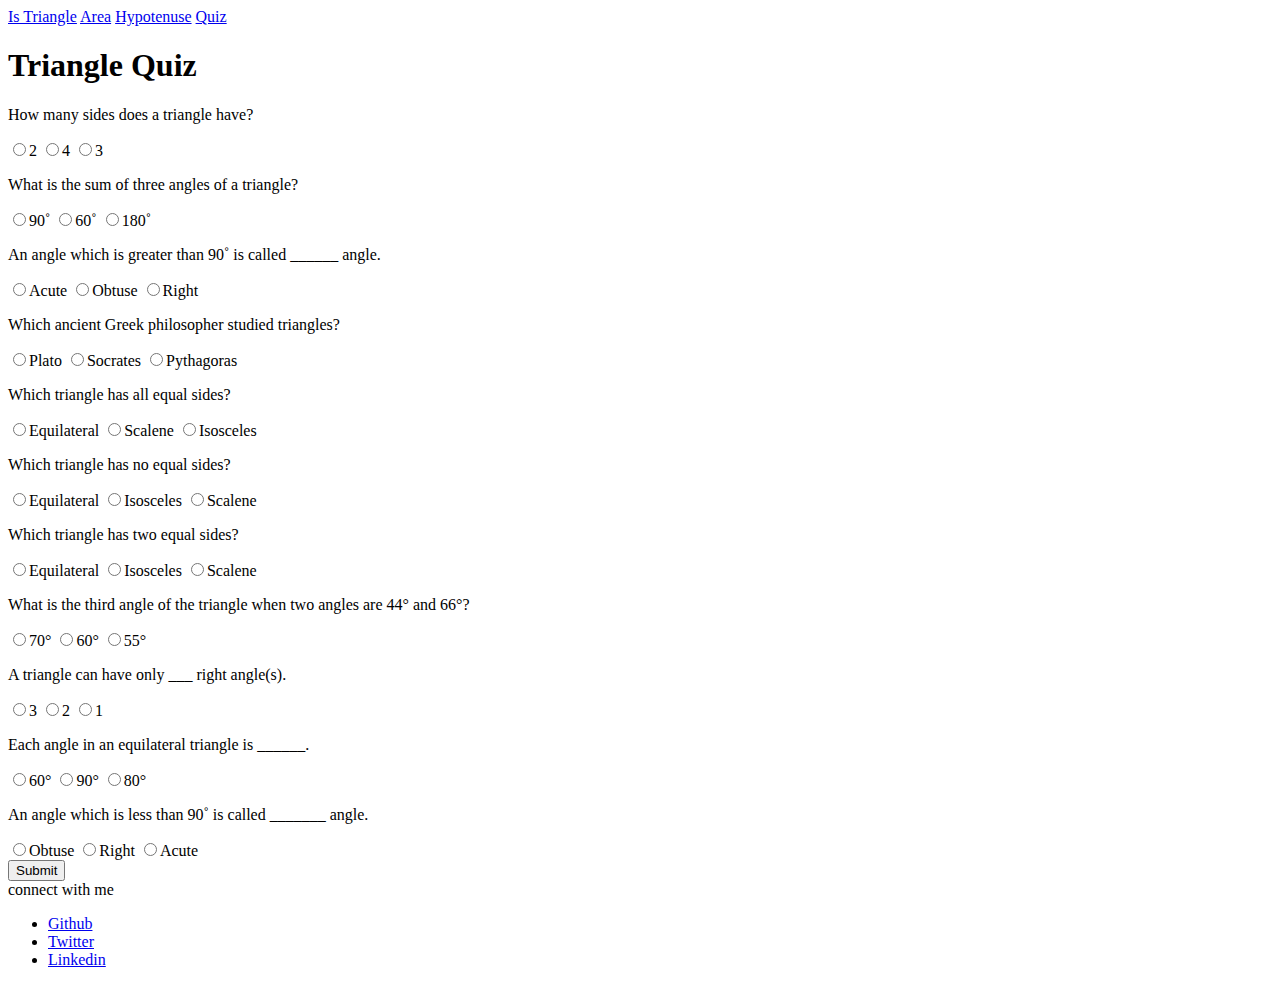
==== quiz.html @ cc96b78b "Add quiz.html" ====
<!DOCTYPE html>
<html lang="en">
<head>
    <meta charset="UTF-8">
    <meta http-equiv="X-UA-Compatible" content="IE=edge">
    <meta name="viewport" content="width=device-width, initial-scale=1.0">
    <title>Triangle Quiz</title>
    <link rel="stylesheet" href="styles.css">
</head>
<body>
    <nav>
        <a href="index.html">Is Triangle</a>
        <a href="area.html">Area</a>
        <a href="hypotenuse.html">Hypotenuse</a>
        <a class = link-active href="quiz.html">Quiz</a>
    </nav>

    <div class="quiz-content">

        <h1>Triangle Quiz</h1>
        <form class="form-quiz">
            <div class="question-container">
                <p>How many sides does a triangle have?</p>
                <label><input class="quiz-input" type="radio" name="question1" value="Acute">2</label>
                <label><input class="quiz-input" type="radio" name="question1" value="Obtuse">4</label>
                <label><input class="quiz-input" type="radio" name="question1" value="Right">3</label>
            </div>

            <div class="question-container">
                <p>What is the sum of three angles of a triangle?</p>
                <label><input class="quiz-input" type="radio" name="question2" value="90˚">90˚</label>
                <label><input class="quiz-input" type="radio" name="question2" value="60˚">60˚</label>
                <label><input class="quiz-input" type="radio" name="question2" value="180˚">180˚</label>
            </div>
            <div class="question-container">
                <p>An angle which is greater than 90˚ is called ______ angle.</p>
                <label><input class="quiz-input" type="radio" name="question1" value="Acute">Acute</label>
                <label><input class="quiz-input" type="radio" name="question1" value="Obtuse">Obtuse</label>
                <label><input class="quiz-input" type="radio" name="question1" value="Right">Right</label>
            </div>

            <div class="question-container">
                <p>Which ancient Greek philosopher studied triangles?</p>
                <label><input class="quiz-input" type="radio" name="question3" value="Acute">Plato</label>
                <label><input class="quiz-input" type="radio" name="question3" value="Right angled">Socrates</label>
                <label><input class="quiz-input" type="radio" name="question3" value="Obtuse">Pythagoras</label>
            </div>

            <div class="question-container">
                <p>Which triangle has all equal sides?</p>
                <label><input class="quiz-input" type="radio" name="question4" value="Equilateral">Equilateral</label>
                <label><input class="quiz-input" type="radio" name="question4" value="Scalene">Scalene</label>
                <label><input class="quiz-input" type="radio" name="question4" value="Isosceles">Isosceles</label>
            </div>

            <div class="question-container">
                <p>Which triangle has no equal sides?</p>
                <label><input class="quiz-input" type="radio" name="question5" value="Equilateral">Equilateral</label>
                <label><input class="quiz-input" type="radio" name="question5" value="Isosceles">Isosceles</label>
                <label><input class="quiz-input" type="radio" name="question5" value="Scalene">Scalene</label>
            </div>

            <div class="question-container">
                <p>Which triangle has two equal sides?</p>
                <label><input class="quiz-input" type="radio" name="question6" value="Equilateral">Equilateral</label>
                <label><input class="quiz-input" type="radio" name="question6" value="Isosceles">Isosceles</label>
                <label><input class="quiz-input" type="radio" name="question6" value="Scalene">Scalene</label>
            </div>

            <div class="question-container">
                <p>What is the third angle of the triangle when two angles are 44° and 66°?</p>
                <label><input class="quiz-input" type="radio" name="question7" value="70°">70°</label>
                <label><input class="quiz-input" type="radio" name="question7" value="60°">60°</label>
                <label><input class="quiz-input" type="radio" name="question7" value="55°">55°</label>
            </div>

            <div class="question-container">
                <p>A triangle can have only ___ right angle(s).</p>
                <label><input class="quiz-input" type="radio" name="question8" value="3">3</label>
                <label><input class="quiz-input" type="radio" name="question8" value="2">2</label>
                <label><input class="quiz-input" type="radio" name="question8" value="1">1</label>
            </div>

            <div class="question-container">
                <p>Each angle in an equilateral triangle is ______.</p>
                <label><input class="quiz-input" type="radio" name="question10" value="60°">60°</label>
                <label><input class="quiz-input" type="radio" name="question10" value="90°">90°</label>
                <label><input class="quiz-input" type="radio" name="question10" value="80°">80°</label>
            </div>

            <div class="question-container">
                <p>An angle which is less than 90˚ is called _______ angle.</p>
                <label><input class="quiz-input" type="radio" name="question9" value="Obtuse">Obtuse</label>
                <label><input class="quiz-input" type="radio" name="question9" value="Right">Right</label>
                <label><input class="quiz-input" type="radio" name="question9" value="Acute">Acute</label>
            </div>
        </form>
        <button id="submit-btn">Submit</button>
        <div id="output"></div>
    </div>

    <footer class="footer">
        <div class="footer-header">connect with me</div>
        <ul class="social-links list-non-bullet">
            <li class="list-item-inline">
                <a class="link" href="https://github.com/iAbhishekPundir">
                    Github
                </a>
            </li>
            <li class="list-item-inline">
                <a class="link" href="https://twitter.com/abhishek_webdev">
                    Twitter
                </a>
            </li>
            <li class="list-item-inline">
                <a class="link" href="https://www.linkedin.com/in/abhishek-pundir-237565170/">
                    Linkedin
                </a>
            </li>
            
        </ul>
    </footer>

    <script src="quiz.js"></script>
</body>
</html>
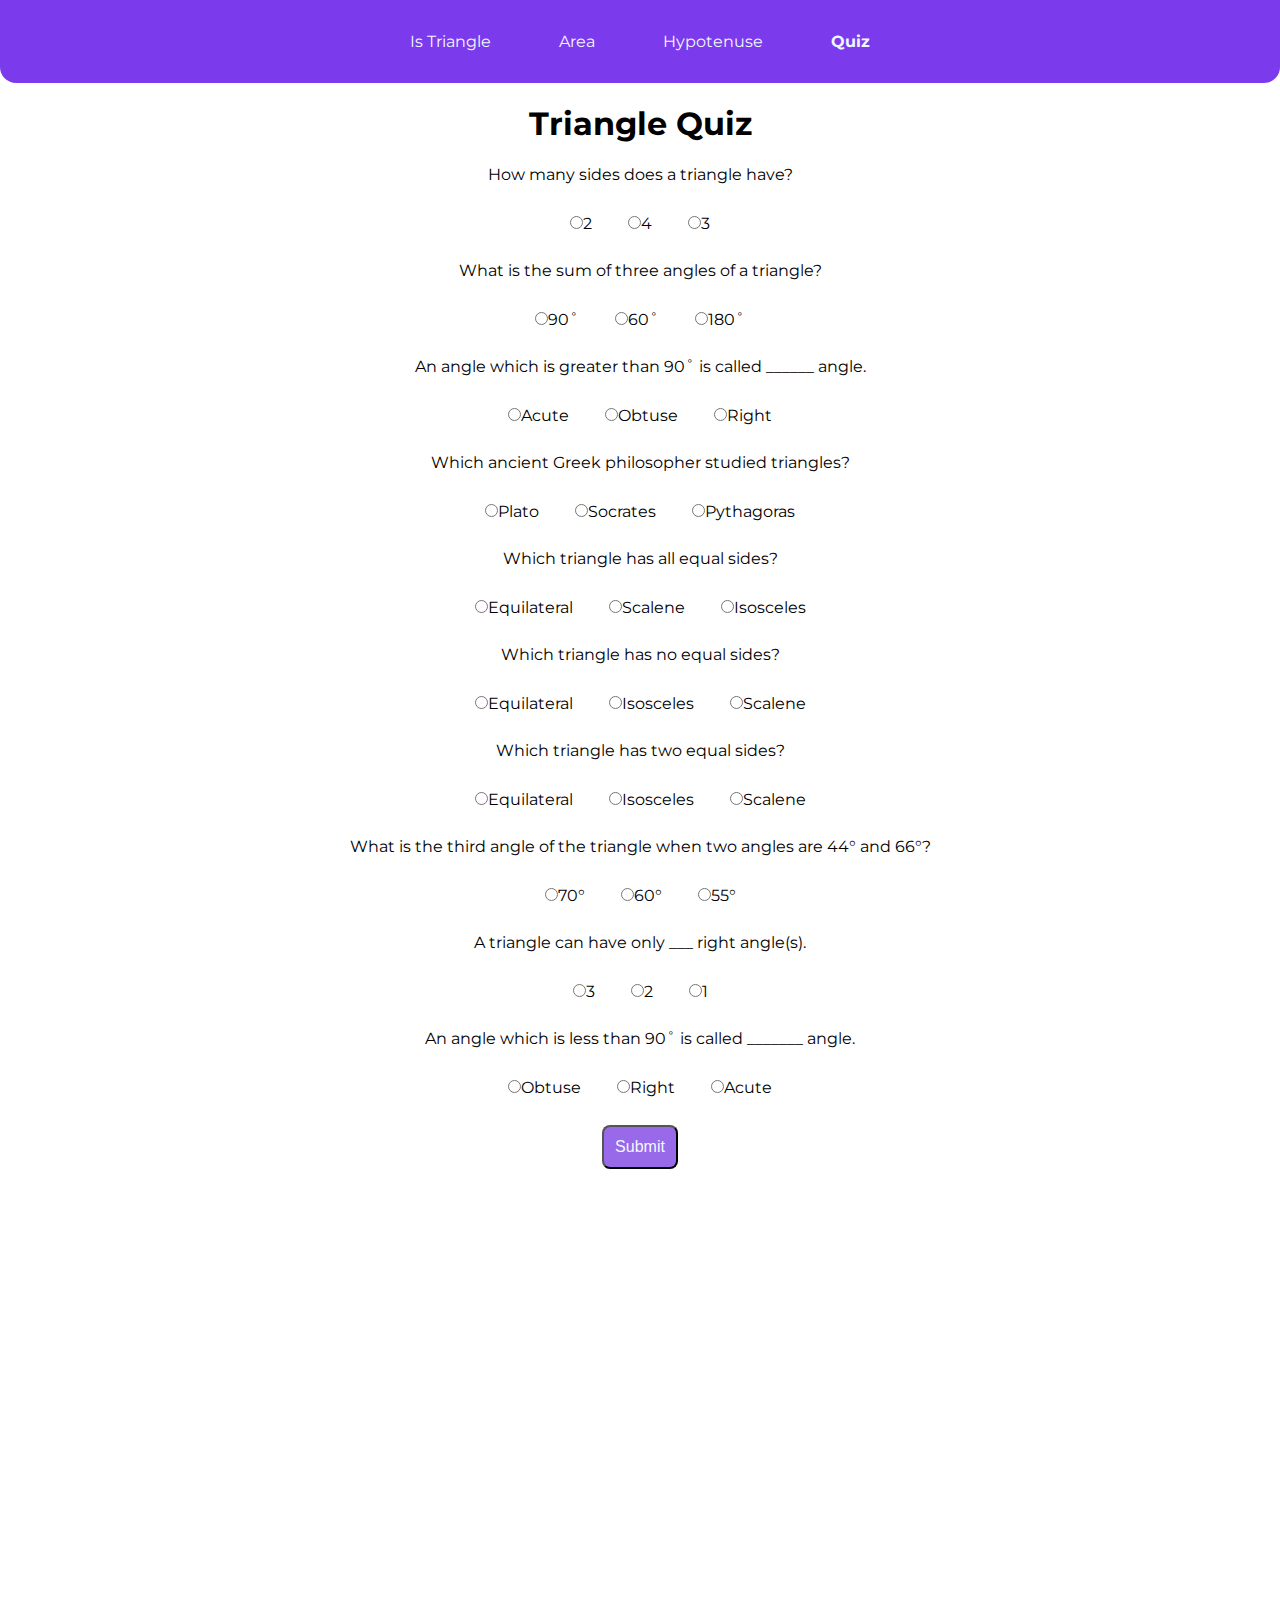
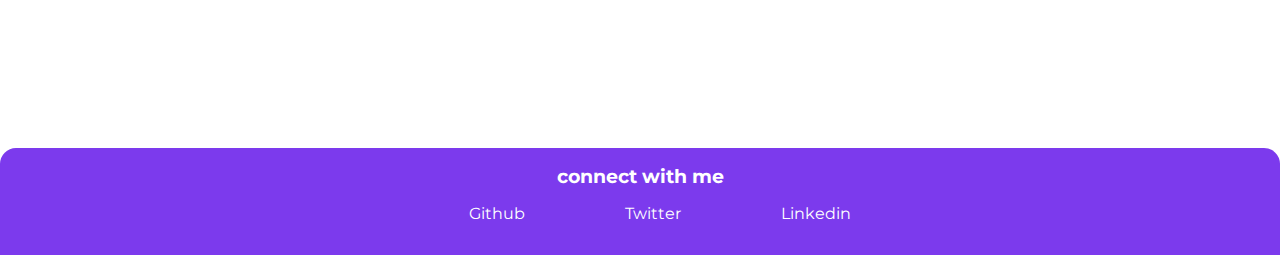
==== commit 9b93960f: "Fix Bug" ====
--- a/quiz.html
+++ b/quiz.html
@@ -21,9 +21,9 @@
         <form class="form-quiz">
             <div class="question-container">
                 <p>How many sides does a triangle have?</p>
-                <label><input class="quiz-input" type="radio" name="question1" value="Acute">2</label>
-                <label><input class="quiz-input" type="radio" name="question1" value="Obtuse">4</label>
-                <label><input class="quiz-input" type="radio" name="question1" value="Right">3</label>
+                <label><input class="quiz-input" type="radio" name="question1" value="2">2</label>
+                <label><input class="quiz-input" type="radio" name="question1" value="4">4</label>
+                <label><input class="quiz-input" type="radio" name="question1" value="3">3</label>
             </div>
 
             <div class="question-container">
@@ -34,65 +34,58 @@
             </div>
             <div class="question-container">
                 <p>An angle which is greater than 90˚ is called ______ angle.</p>
-                <label><input class="quiz-input" type="radio" name="question1" value="Acute">Acute</label>
-                <label><input class="quiz-input" type="radio" name="question1" value="Obtuse">Obtuse</label>
-                <label><input class="quiz-input" type="radio" name="question1" value="Right">Right</label>
+                <label><input class="quiz-input" type="radio" name="question3" value="Acute">Acute</label>
+                <label><input class="quiz-input" type="radio" name="question3" value="Obtuse">Obtuse</label>
+                <label><input class="quiz-input" type="radio" name="question3" value="Right">Right</label>
             </div>
 
             <div class="question-container">
                 <p>Which ancient Greek philosopher studied triangles?</p>
-                <label><input class="quiz-input" type="radio" name="question3" value="Acute">Plato</label>
-                <label><input class="quiz-input" type="radio" name="question3" value="Right angled">Socrates</label>
-                <label><input class="quiz-input" type="radio" name="question3" value="Obtuse">Pythagoras</label>
+                <label><input class="quiz-input" type="radio" name="question4" value="Plato">Plato</label>
+                <label><input class="quiz-input" type="radio" name="question4" value="Socrates">Socrates</label>
+                <label><input class="quiz-input" type="radio" name="question4" value="Pythagoras">Pythagoras</label>
             </div>
 
             <div class="question-container">
                 <p>Which triangle has all equal sides?</p>
-                <label><input class="quiz-input" type="radio" name="question4" value="Equilateral">Equilateral</label>
-                <label><input class="quiz-input" type="radio" name="question4" value="Scalene">Scalene</label>
-                <label><input class="quiz-input" type="radio" name="question4" value="Isosceles">Isosceles</label>
+                <label><input class="quiz-input" type="radio" name="question5" value="Equilateral">Equilateral</label>
+                <label><input class="quiz-input" type="radio" name="question5" value="Scalene">Scalene</label>
+                <label><input class="quiz-input" type="radio" name="question5" value="Isosceles">Isosceles</label>
             </div>
 
             <div class="question-container">
                 <p>Which triangle has no equal sides?</p>
-                <label><input class="quiz-input" type="radio" name="question5" value="Equilateral">Equilateral</label>
-                <label><input class="quiz-input" type="radio" name="question5" value="Isosceles">Isosceles</label>
-                <label><input class="quiz-input" type="radio" name="question5" value="Scalene">Scalene</label>
-            </div>
-
-            <div class="question-container">
-                <p>Which triangle has two equal sides?</p>
                 <label><input class="quiz-input" type="radio" name="question6" value="Equilateral">Equilateral</label>
                 <label><input class="quiz-input" type="radio" name="question6" value="Isosceles">Isosceles</label>
                 <label><input class="quiz-input" type="radio" name="question6" value="Scalene">Scalene</label>
             </div>
 
             <div class="question-container">
+                <p>Which triangle has two equal sides?</p>
+                <label><input class="quiz-input" type="radio" name="question7" value="Equilateral">Equilateral</label>
+                <label><input class="quiz-input" type="radio" name="question7" value="Isosceles">Isosceles</label>
+                <label><input class="quiz-input" type="radio" name="question7" value="Scalene">Scalene</label>
+            </div>
+
+            <div class="question-container">
                 <p>What is the third angle of the triangle when two angles are 44° and 66°?</p>
-                <label><input class="quiz-input" type="radio" name="question7" value="70°">70°</label>
-                <label><input class="quiz-input" type="radio" name="question7" value="60°">60°</label>
-                <label><input class="quiz-input" type="radio" name="question7" value="55°">55°</label>
+                <label><input class="quiz-input" type="radio" name="question8" value="70°">70°</label>
+                <label><input class="quiz-input" type="radio" name="question8" value="60°">60°</label>
+                <label><input class="quiz-input" type="radio" name="question8" value="55°">55°</label>
             </div>
 
             <div class="question-container">
                 <p>A triangle can have only ___ right angle(s).</p>
-                <label><input class="quiz-input" type="radio" name="question8" value="3">3</label>
-                <label><input class="quiz-input" type="radio" name="question8" value="2">2</label>
-                <label><input class="quiz-input" type="radio" name="question8" value="1">1</label>
-            </div>
-
-            <div class="question-container">
-                <p>Each angle in an equilateral triangle is ______.</p>
-                <label><input class="quiz-input" type="radio" name="question10" value="60°">60°</label>
-                <label><input class="quiz-input" type="radio" name="question10" value="90°">90°</label>
-                <label><input class="quiz-input" type="radio" name="question10" value="80°">80°</label>
+                <label><input class="quiz-input" type="radio" name="question9" value="3">3</label>
+                <label><input class="quiz-input" type="radio" name="question9" value="2">2</label>
+                <label><input class="quiz-input" type="radio" name="question9" value="1">1</label>
             </div>
 
             <div class="question-container">
                 <p>An angle which is less than 90˚ is called _______ angle.</p>
-                <label><input class="quiz-input" type="radio" name="question9" value="Obtuse">Obtuse</label>
-                <label><input class="quiz-input" type="radio" name="question9" value="Right">Right</label>
-                <label><input class="quiz-input" type="radio" name="question9" value="Acute">Acute</label>
+                <label><input class="quiz-input" type="radio" name="question10" value="Obtuse">Obtuse</label>
+                <label><input class="quiz-input" type="radio" name="question10" value="Right">Right</label>
+                <label><input class="quiz-input" type="radio" name="question10" value="Acute">Acute</label>
             </div>
         </form>
         <button id="submit-btn">Submit</button>
@@ -103,17 +96,17 @@
         <div class="footer-header">connect with me</div>
         <ul class="social-links list-non-bullet">
             <li class="list-item-inline">
-                <a class="link" href="https://github.com/iAbhishekPundir">
+                <a class="link" href="https://github.com/iAbhishekPundir" target="_blank">
                     Github
                 </a>
             </li>
             <li class="list-item-inline">
-                <a class="link" href="https://twitter.com/abhishek_webdev">
+                <a class="link" href="https://twitter.com/abhishek_webdev" target="_blank">
                     Twitter
                 </a>
             </li>
             <li class="list-item-inline">
-                <a class="link" href="https://www.linkedin.com/in/abhishek-pundir-237565170/">
+                <a class="link" href="https://www.linkedin.com/in/abhishek-pundir-237565170/" target="_blank">
                     Linkedin
                 </a>
             </li>
--- a/styles.css
+++ b/styles.css
@@ -0,0 +1,121 @@
+@import url('https://fonts.googleapis.com/css2?family=Montserrat:wght@400;800&display=swap');
+
+body {
+    font-family: 'Montserrat', sans-serif;
+    text-align: center;
+    margin: 0px;
+    min-height: 100vh;
+}
+
+li {
+    list-style: none;
+}
+
+nav {
+    padding: 2rem;
+    background-color: #7c3aed;
+    border-bottom-left-radius: 1rem;
+    border-bottom-right-radius: 1rem;
+}
+
+nav .link-active{
+    font-weight: bold;
+}
+
+a {
+    text-decoration: none;
+    padding: 0rem 2rem;
+}
+
+nav a {
+    color: aliceblue;
+}
+
+input {
+    display: block;
+    margin: auto;
+    padding: 0.5rem 0.5rem;
+    text-align: center;
+    margin: 1rem auto;
+    border-radius: 1rem;
+    border-color: #7c3aed;
+}
+
+input[type="radio"]{
+    display: inline;
+    margin-left: 1rem;
+    padding: 1rem;
+}
+
+label{
+    margin-right: 1rem;
+}
+
+button {
+    padding: 0.7rem;
+    font-size: medium;
+    border-radius: 0.5rem;
+    background-color: #9869e9;
+    color: aliceblue;
+    cursor: pointer;
+    margin-top: 1rem;
+}
+.link:hover{
+    background-color: #1e293b;
+    color: white;
+    border-radius: 2rem;
+}
+.link-active:hover{
+    background-color: #1e293b;
+    color: white;
+    border-radius: 2rem;
+}
+
+.footer {
+    background-color: #7c3aed;
+    padding: 1rem 0rem;
+    text-align: center;
+    color: white;
+    border-top-right-radius: 1rem;
+    border-top-left-radius: 1rem;
+    margin-top: 1.5rem;
+}
+
+
+.footer .link {
+    color: white;
+    text-decoration: none;
+}
+
+.footer .footer-header {
+    font-weight: bold;
+    font-size: larger;
+}
+
+.footer li {
+    display: inline;
+    padding: 1rem;
+    text-align: center;
+}
+
+#output {
+    margin: 1rem 0rem;
+    font-weight: bold;
+    color: #7c3aed;
+    font-size: large;
+}
+
+.content {
+    min-height: 70vh;
+}
+
+.quiz-content {
+    min-height: 180vh;
+}
+
+
+
+
+
+
+
